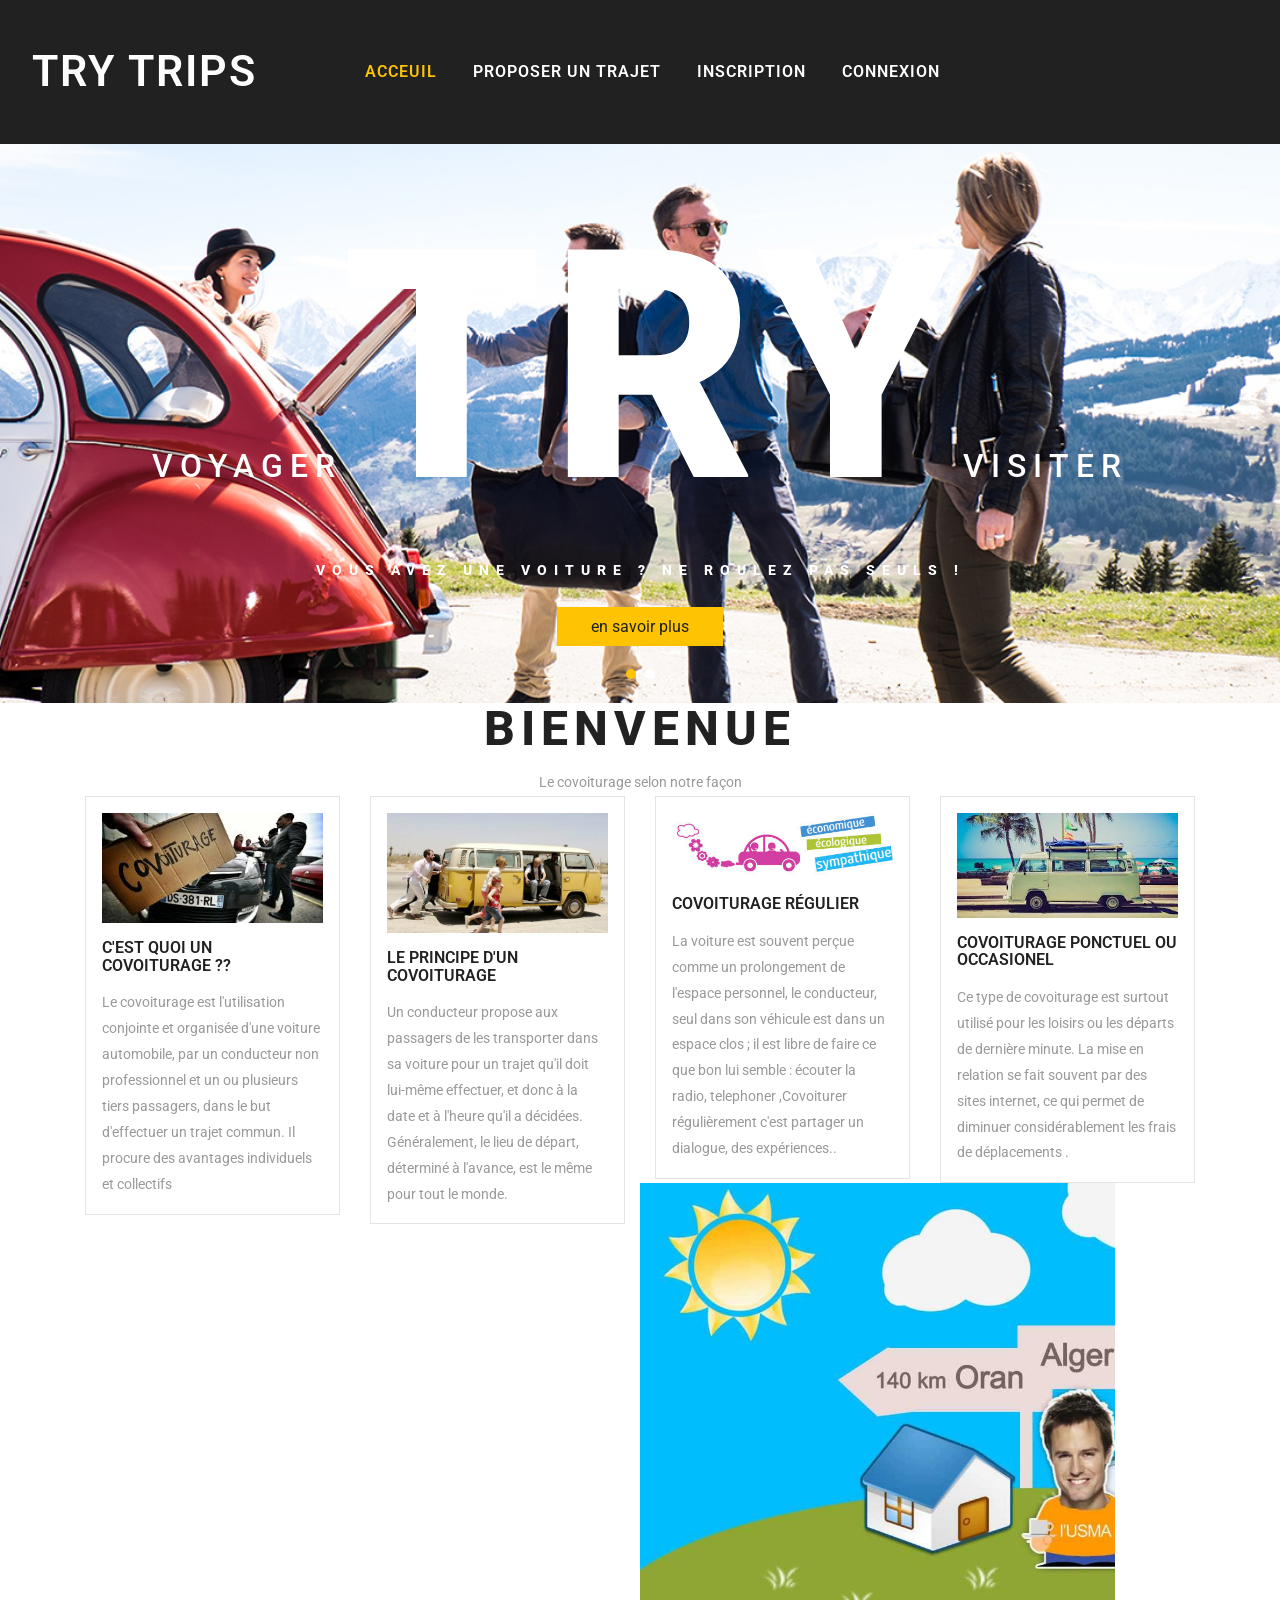
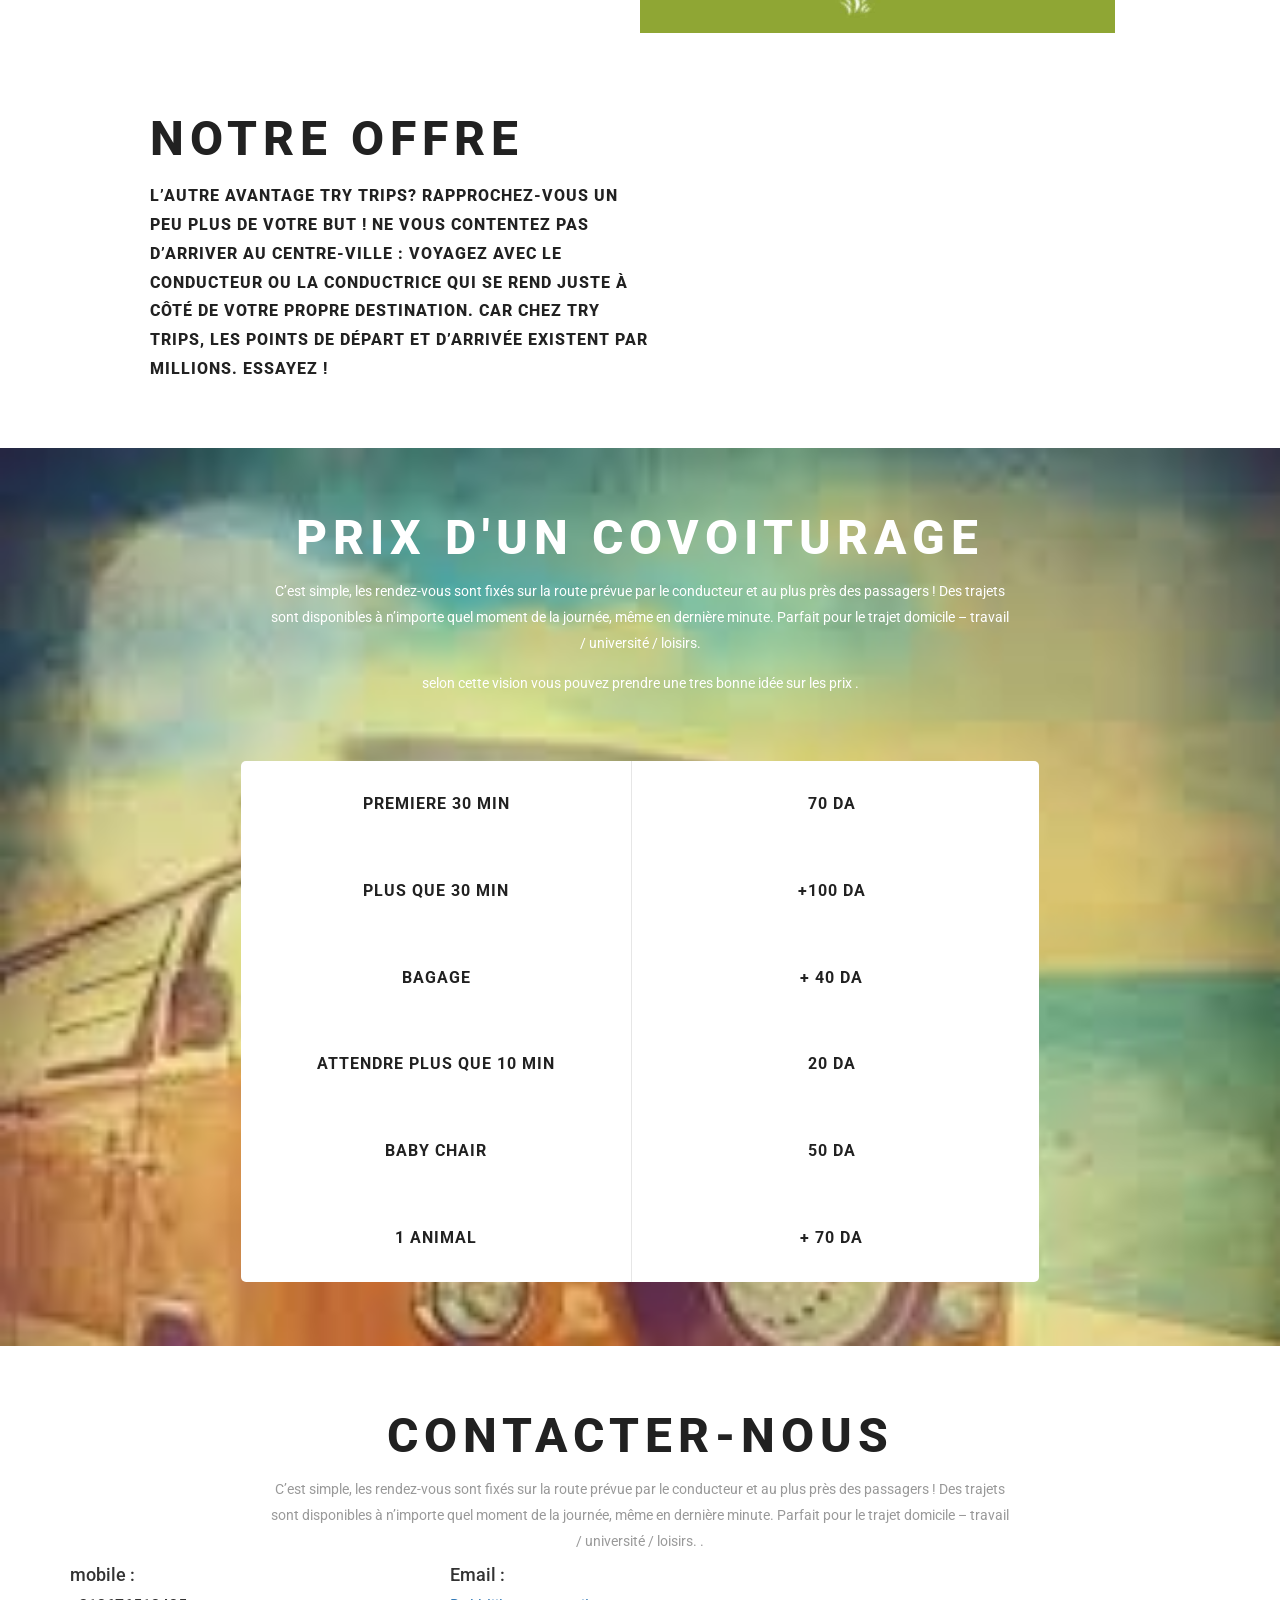
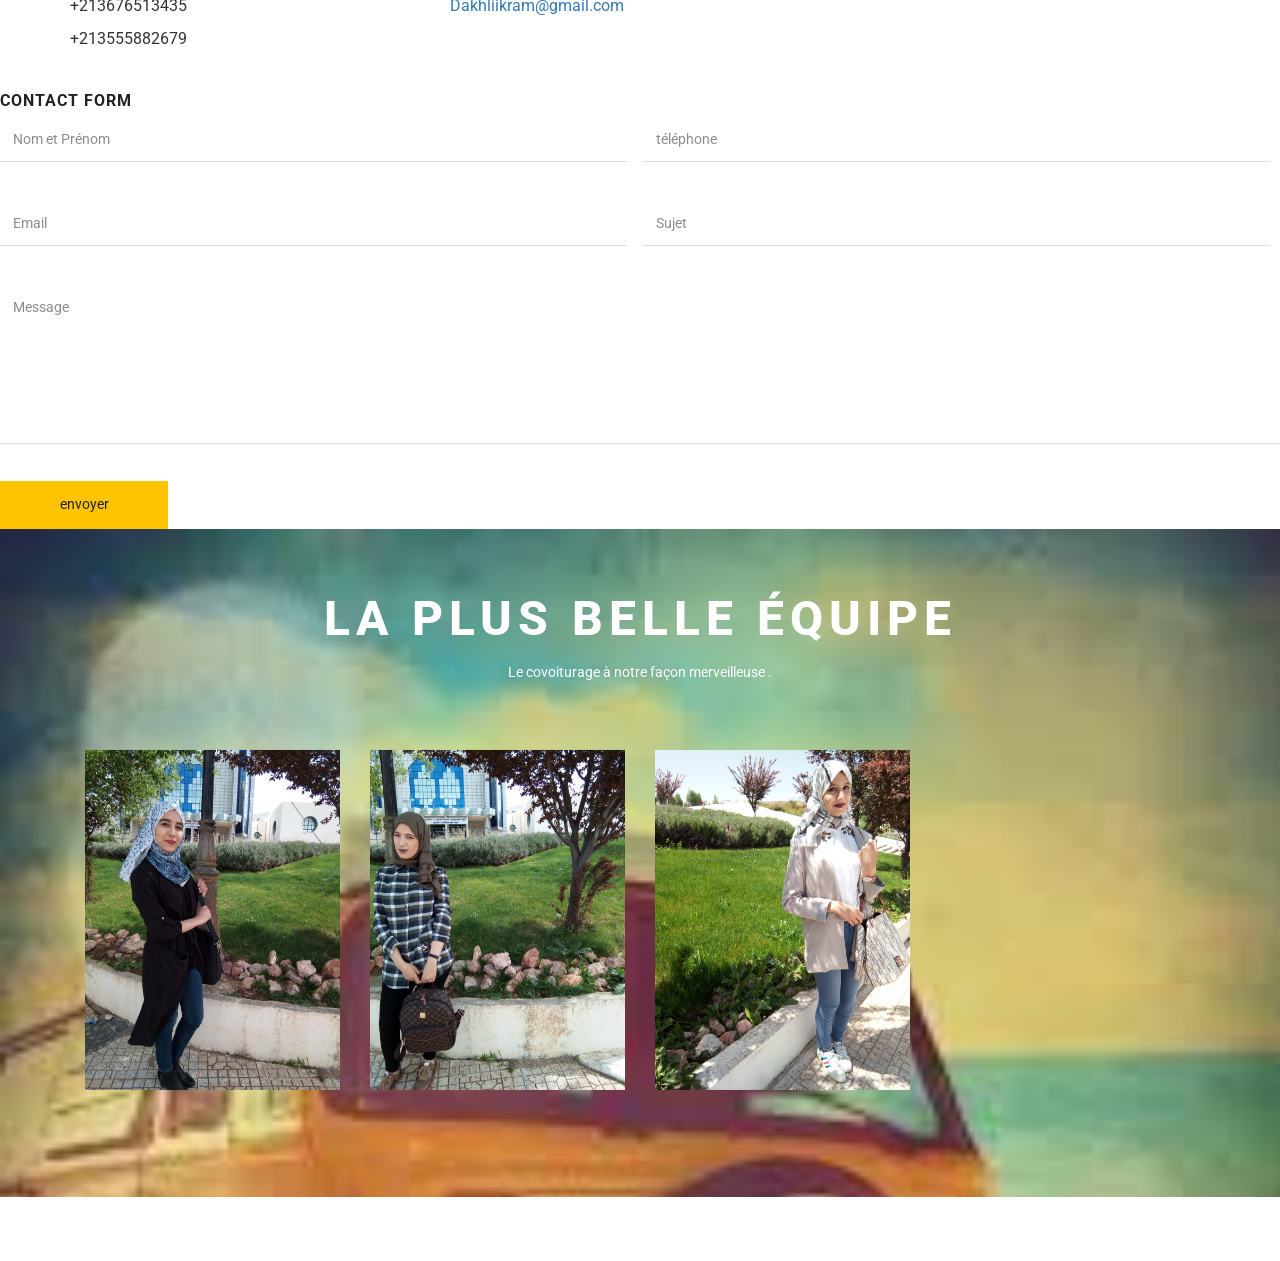
==== WebContent/accueil/index.html @ 5fa3fd1a "3delt hwayj bzf" ====
<!DOCTYPE html>
<html lang="en">
<head>
    <title> try trips </title>
    <meta name="viewport" content="width=device-width, initial-scale=1">
    <meta charset="utf-8">
    <meta name="keywords" content="Go Taxi Responsive web template, Bootstrap Web Templates, Flat Web Templates, Android Compatible web template,
Smartphone Compatible web template, free webdesigns for Nokia, Samsung, LG, SonyEricsson, Motorola web design"/>
    <script type="application/x-javascript"> addEventListener("load", function () {
        setTimeout(hideURLbar, 0);
    }, false);

    function hideURLbar() {
        window.scrollTo(0, 1);
    } </script>
    <!-- bootstrap-css -->
    <link href="css/bootstrap.css" rel="stylesheet" type="text/css" media="all"/>
    <!--// bootstrap-css -->
    <!-- css -->
    <link rel="stylesheet" href="css/style.css" type="text/css" media="all"/>
    <!--// css -->
    <!-- font-awesome icons -->
    <link href="css/font-awesome.css" rel="stylesheet">
    <!-- //font-awesome icons -->
    <!-- gallery -->
    <link href='css/simplelightbox.min.css' rel='stylesheet' type='text/css'>
    <!-- //gallery -->
    <!-- font -->
    <link href="//fonts.googleapis.com/css?family=Arvo:400,400i,700,700i" rel="stylesheet">
    <link href="//fonts.googleapis.com/css?family=Roboto:100,100i,300,300i,400,400i,500,500i,700,700i,900,900i"
          rel="stylesheet">
    <!-- //font -->
    <script src="js/jquery-1.11.1.min.js"></script>
    <script src="js/bootstrap.js"></script>
    <script type="text/javascript">
        jQuery(document).ready(function ($) {
            $(".scroll").click(function (event) {
                event.preventDefault();
                $('html,body').animate({scrollTop: $(this.hash).offset().top}, 1000);
            });
        });
    </script>
    <!--[if lt IE 9]>
    <script src="https://oss.maxcdn.com/libs/html5shiv/3.7.0/html5shiv.js"></script>
    <![endif]-->
</head>
<body>
<!-- banner -->
<div class="banner jarallax">
    <div class="w3-header-bottom">
        <div class="w3layouts-logo">
            <h1>
                <a href="index.html">Try trips </a>
            </h1>
        </div>
        <div class="top-nav">
            <nav class="navbar navbar-default">
                <div class="navbar-header">
                    <button type="button" class="navbar-toggle collapsed" data-toggle="collapse"
                            data-target="#bs-example-navbar-collapse-1">
                        <span class="sr-only">Toggle navigation</span>
                        <span class="icon-bar"></span>
                        <span class="icon-bar"></span>
                        <span class="icon-bar"></span>
                    </button>
                </div>
                <!-- Collect the nav links, forms, and other content for toggling -->
                <div class="collapse navbar-collapse" id="bs-example-navbar-collapse-1">
                    <ul class="nav navbar-nav">
                        <li class="first-list"><a class="active" href="index.html">acceuil</a>
                        </li>

                        <li><a href="#proposer" class="scroll">Proposer un trajet</a></li>
                        <li><a href="/connexion/connexion.html" class="scroll">Inscription </a></li>
                        <li><a href="/connexion/connexion.html" class="scroll">Connexion </a></li>

                    </ul>
                    <div class="clearfix"></div>
                </div>
            </nav>
        </div>

        <div class="clearfix"></div>
    </div>
    <div class="banner-info">
        <div class="container">
            <div class="w3-banner-info">
                <div class="slider">
                    <div class="callbacks_container">
                        <ul class="rslides callbacks callbacks1" id="slider4">
                            <li>
                                <div class="w3layouts-banner-info">
                                    <h3>voyager<span>Try</span>visiter</h3>
                                    <p>Vous avez une voiture ? Ne roulez pas seuls !</p>
                                    <div class="w3ls-button">
                                        <a href="#" data-toggle="modal" data-target="#myModal">en savoir plus

                                        </a>
                                    </div>
                                </div>
                            </li>
                            <li>
                                <div class="w3layouts-banner-info">
                                    <h3><span>Trips</span></h3>
                                    <p>Ensemble, permettons à des millions de personnes de se déplacer.</p>
                                    <div class="w3ls-button">
                                        <a href="#" data-toggle="modal" data-target="#myModal">en savoir plus</a>
                                    </div>
                                </div>
                            </li>
                        </ul>
                    </div>
                    <div class="clearfix"></div>
                    <script>
                        // You can also use "$(window).load(function() {"
                        $(function () {
                            // Slideshow 4
                            $("#slider4").responsiveSlides({
                                auto: true,
                                pager: true,
                                nav: false,
                                speed: 400,
                                namespace: "callbacks",
                                before: function () {
                                    $('.events').append("<li>before event fired.</li>");
                                },
                                after: function () {
                                    $('.events').append("<li>after event fired.</li>");
                                }
                            });

                        });
                    </script>
                    <!--banner Slider starts Here-->
                </div>
            </div>
        </div>
    </div>
</div>
<!-- //banner -->
<!-- modal -->
<div class="modal about-modal fade" id="myModal" tabindex="-1" role="dialog">
    <div class="modal-dialog" role="document">
        <div class="modal-content">
            <div class="modal-header">
                <button type="button" class="close" data-dismiss="modal" aria-label="Close"><span aria-hidden="true">&times;</span>
                </button>
                <h4 class="modal-title">Try Trips</h4>
            </div>
            <div class="modal-body">
                <div class="agileits-w3layouts-info">
                    <img src="images/c2.jpg" alt=""/>
                    <p> L'augmentation du nombre de passagers par véhicule peut assurer le transport de milliers de
                        personnes supplémentaires tout en décongestionnant le réseau routier. La plupart des véhicules
                        circulent avec trois ou quatre places libres. Une des solutions possibles est d'encourager les
                        migrants journaliers à pratiquer le covoiturage .</p>
                </div>
            </div>
        </div>
    </div>
</div>


<script src="js/responsiveslides.min.js"></script>
<script src="js/jarallax.js"></script>
<script src="js/SmoothScroll.min.js"></script>
<script type="text/javascript">
    /* init Jarallax */
    $('.jarallax').jarallax({
        speed: 0.5,
        imgWidth: 1366,
        imgHeight: 768
    })
</script>

<script type="text/javascript" src="js/move-top.js"></script>
<script type="text/javascript" src="js/easing.js"></script>
<!-- here stars scrolling icon -->
<script type="text/javascript">
    $(document).ready(function () {
        /*
            var defaults = {
            containerID: 'toTop', // fading element id
            containerHoverID: 'toTopHover', // fading element hover id
            scrollSpeed: 1200,
            easingType: 'linear'
            };
        */

        $().UItoTop({easingType: 'easeOutQuart'});

    });
</script>
<!-- //here ends scrolling icon -->
<div class="bienvenue">
    <div class="container">
        <div class="wthree-heading">
            <h2>bienvenue</h2>
            <p> Le covoiturage selon notre façon </p>
        </div>
        <div class="col-md-3 w3-welcome-grid">
            <div class="w3-welcome-grid-info">
                <img src="images/c5.jpg" alt=""/>
                <h4>c'est quoi un covoiturage ??</h4>
                <p>Le covoiturage est l'utilisation conjointe et organisée d'une voiture automobile, par un conducteur
                    non professionnel et un ou plusieurs tiers passagers, dans le but d'effectuer un trajet commun. Il
                    procure des avantages individuels et collectifs</p>
            </div>
        </div>
        <div class="col-md-3 w3-welcome-grid">
            <div class="w3-welcome-grid-info">
                <img src="images/c4.jpg" alt=""/>
                <h4>le principe d'un covoiturage </h4>
                <p> Un conducteur propose aux passagers de les transporter dans sa voiture pour un trajet qu'il doit
                    lui-même effectuer, et donc à la date et à l'heure qu'il a décidées. Généralement, le lieu de
                    départ, déterminé à l'avance, est le même pour tout le monde. </p>
            </div>
        </div>
        <div>
            <div class="col-md-3 w3-welcome-grid">
                <div class="w3-welcome-grid-info">
                    <img src="images/c2.jpg" alt=""/>
                    <h4>covoiturage régulier </h4>
                    <p> La voiture est souvent perçue comme un prolongement de l'espace personnel, le conducteur, seul
                        dans son véhicule est dans un espace clos ; il est libre de faire ce que bon lui semble :
                        écouter la radio, telephoner ,Covoiturer régulièrement c'est partager un dialogue, des
                        expériences..</p>
                </div>
            </div>
            <div class="col-md-3 w3-welcome-grid">
                <div class="w3-welcome-grid-info">
                    <img src="images/c6.jpg" alt=""/>
                    <h4>covoiturage ponctuel ou occasionel</h4>
                    <p>Ce type de covoiturage est surtout utilisé pour les loisirs ou les départs de dernière minute. La
                        mise en relation se fait souvent par des sites internet, ce qui permet de diminuer
                        considérablement les frais de déplacements . </p>

                </div>
            </div>


        </div>


        <!-- offer -->
        <div class="offer">
            <div class="col-md-5 offer-left">

            </div>
            <div class="col-md-7 offer-right">
                <div class="wthree-heading offer-heading">
                    <h3>notre offre</h3>
                </div>
                <p> <h4> l’autre avantage TRY TRIPS? Rapprochez-vous un peu plus de votre but ! Ne vous contentez pas
                d’arriver au centre-ville : voyagez avec le conducteur ou la conductrice qui se rend juste à côté de
                votre propre destination. Car chez TRY TRIPS, les points de départ et d’arrivée existent par millions.
                Essayez !</h4></p>
                <div class="clearfix"></div>
            </div>
            <!-- //offer -->


        </div>
    </div>
</div>
<!-- les prix  -->

<div class="rate jarallax" id="rate">
    <div class="container">
        <div class="wthree-heading about-heading">
            <h3>Prix d'un covoiturage </h3>
            <p>C’est simple, les rendez-vous sont fixés sur la route prévue par le conducteur et au plus près des
                passagers ! Des trajets sont disponibles à n’importe quel moment de la journée, même en dernière minute.
                Parfait pour le trajet domicile – travail / université / loisirs.</p>
            <p> selon cette vision vous pouvez prendre une tres bonne idée sur les prix . </p>
        </div>
        <div class="agileinfo-rate-grids">
            <div class="agileinfo-rate-grid-nfo">
                <div class="agileinfo-rate-grid">
                    <ul>
                        <li>Premiere 30 min</li>
                        <li> 70 DA</li>
                    </ul>
                </div>
                <div class="agileinfo-rate-grid">
                    <ul>
                        <li>Plus que 30 min</li>
                        <li>+100 DA</li>
                    </ul>
                </div>
                <div class="agileinfo-rate-grid">
                    <ul>
                        <li> Bagage</li>
                        <li>+ 40 DA</li>
                    </ul>
                </div>
                <div class="agileinfo-rate-grid">
                    <ul>
                        <li> Attendre plus que 10 min</li>
                        <li>20 DA</li>
                    </ul>
                </div>
                <div class="agileinfo-rate-grid">
                    <ul>
                        <li>Baby chair</li>
                        <li>50 DA</li>
                    </ul>
                </div>
                <div class="agileinfo-rate-grid">
                    <ul>
                        <li>1 animal</li>
                        <li> + 70 DA</li>
                    </ul>
                </div>

            </div>
        </div>
    </div>
</div>
<!-- //Les prix  -->


<!-- contact -->
<div class="contact" id="contact">
    <div class="container">
        <div class="wthree-heading">
            <h3>Contacter-nous</h3>
            <p>C’est simple, les rendez-vous sont fixés sur la route prévue par le conducteur et au plus près des
                passagers ! Des trajets sont disponibles à n’importe quel moment de la journée, même en dernière minute.
                Parfait pour le trajet domicile – travail / université / loisirs. .</p>
        </div>


        <div class="col-sm-4 address-grids">
            <h4> mobile :</h4>
            <p>+213676513435</p>
            <p>+213555882679</p>
        </div>
        <div class="col-sm-4 address-grids">
            <h4>Email :</h4>
            <p><a href="mailto:example@email.com"> Dakhliikram@gmail.com</a></p>
        </div>
        <div class="clearfix"></div>
    </div>
    <div class="contact-form">
        <h4>Contact Form</h4>
        <form action="#" method="post">
            <div class="fields-grid">
                <div class="styled-input agile-styled-input-top">
                    <input type="text" name="Full Name" required="">
                    <label>Nom et Prénom </label>
                    <span></span>
                </div>
                <div class="styled-input agile-styled-input-top">
                    <input type="text" name="Phone" required="">
                    <label>téléphone </label>
                    <span></span>
                </div>
                <div class="styled-input">
                    <input type="email" name="Email" required="">
                    <label>Email</label>
                    <span></span>
                </div>
                <div class="styled-input">
                    <input type="text" name="Subject" required="">
                    <label>Sujet</label>
                    <span></span>
                </div>
                <div class="clearfix"></div>
            </div>
            <div class="styled-input textarea-grid">
                <textarea name="Message" required=""></textarea>
                <label>Message</label>
                <span></span>
            </div>
            <input type="submit" value="envoyer">
        </form>
    </div>

    <!-- team -->
    <div class="team jarallax" id="team">
        <div class="team-dot">
            <div class="container">
                <div class="wthree-heading about-heading">
                    <h3>la plus belle équipe </h3>
                    <p>Le covoiturage à notre façon merveilleuse .</p>
                </div>
                <div class="agile-team-grids">
                    <div class="col-sm-3 team-grid">
                        <div class="flip-container">
                            <div class="flipper">
                                <div class="front">
                                    <img src="images/k02.jpg" alt=""/>
                                </div>
                                <div class="back">
                                    <h4>Dakhli Ikram</h4>
                                    <p> L3 SI</p>
                                    <div class="w3l-social">
                                        <ul>
                                            <li><a href="#"><i class="fa fa-facebook"></i></a></li>
                                            <li><a href="#"><i class="fa fa-instagram"></i></a></li>

                                        </ul>
                                    </div>
                                </div>
                            </div>
                        </div>
                    </div>
                    <div class="col-sm-3 team-grid">
                        <div class="flip-container">
                            <div class="flipper">
                                <div class="front">
                                    <img src="images/n03.jpg" alt=""/>
                                </div>
                                <div class="back">
                                    <h4>Bouhlala Nessrine </h4>
                                    <p>L3 SI </p>
                                    <div class="w3l-social">
                                        <ul>
                                            <li><a href="#"><i class="fa fa-facebook"></i></a></li>
                                            <li><a href="#"><i class="fa fa-instagram"></i></a></li>

                                        </ul>
                                    </div>
                                </div>
                            </div>
                        </div>
                    </div>
                    <div class="col-sm-3 team-grid">
                        <div class="flip-container">
                            <div class="flipper">
                                <div class="front">
                                    <img src="images/d04.jpg" alt=""/>
                                </div>
                                <div class="back">
                                    <h4>Abidi Nihad</h4>
                                    <p>L3 SI</p>
                                    <div class="w3l-social">
                                        <ul>
                                            <li><a href="#"><i class="fa fa-facebook"></i></a></li>
                                            <li><a href="#"><i class="fa fa-instagram"></i></a></li>

                                        </ul>
                                    </div>
                                </div>
                            </div>
                        </div>
                    </div>

                </div>
            </div>
        </div>
    </div>
</div>
</div>
</div>
</div>
<!-- //team -->

</body>
</html>
---- WebContent/accueil/css/style.css ----
/*--A Design by W3layouts 
Author: W3layout
Author URL: http://w3layouts.com
License: Creative Commons Attribution 3.0 Unported
License URL: http://creativecommons.org/licenses/by/3.0/
--*/
body a {
    transition: 0.5s all;
    -webkit-transition: 0.5s all;
    -o-transition: 0.5s all;
    -moz-transition: 0.5s all;
    -ms-transition: 0.5s all;
}

html, body {
    font-size: 100%;
    font-family: 'Roboto', sans-serif;
}

body {
    background: #FFFFFF;
}

/*-- banner --*/
.banner {
    background: url(../images/c1.jpg) no-repeat 0px 0px;
    background-size: cover;
}

.jarallax {
    position: relative;
    background-size: cover;
    background-repeat: no-repeat;
    background-position: 50% 50%;
}

/*-- header-left --*/
.header {
    padding: 1em;
}

/*-- //header-left --*/
/*-- w3-header-bottom --*/
.w3-header-bottom {
    background: #212121;
    padding: 3em 2em;
}

.agileinfo-phone {
    float: left;
    margin: .5em 2em 0 0;
}

.agileinfo-phone p {
    color: #FFFFFF;
    font-size: .9em;
    margin: 0;
    font-weight: 600;
}

.agileinfo-map {
    margin-right: 0;
}

.search-grid {
    float: right;
    width: 14%;
}

.search-grid input[type="text"] {
    display: inline-block;
    background: none;
    border: none;
    border-bottom: solid 1px #ffffff;
    width: 80%;
    padding: .5em;
    outline: none;
    font-size: .9em;
    color: #FFFFFF;
}

.big-dog::-webkit-input-placeholder {
    color: #FFFFFF !important;
}

.search-grid i.fa.fa-paper-plane-o {
    color: #FFFFFF !important;
    font-size: 1.2em !important;
}

.search-grid button.btn1 {
    color: #ffffff;
    font-size: .9em;
    border: none;
    text-align: center;
    text-decoration: none;
    background: none;
    transition: 0.5s all;
    -webkit-transition: 0.5s all;
    -moz-transition: 0.5s all;
    -o-transition: 0.5s all;
    -ms-transition: 0.5s all;
}

.search button:hover {
    border: solid 1px #212121;
    background: #212121;
}

.search button:hover i.fa.fa-paper-plane-o {
    color: #FFFFFF !important;
}

.w3layouts-logo {
    text-align: center;
    float: left;
}

.w3layouts-logo h1 {
    margin: 0;
}

.w3layouts-logo h1 a {
    color: #fff;
    font-size: 1.2em;
    text-decoration: none;
    font-weight: 600;
    text-transform: uppercase;
    letter-spacing: 2px;
}

/*-- top-nav --*/
.top-nav {
    float: left;
    text-align: center;
    width: 70%;
    margin: .8em 0 0 0;
}

.navbar-default {
    border: none !important;
    background: none !important;
    margin: 0 !important;
    min-height: 0 !important;
    padding: 0 !important;
}

.navbar-default .navbar-nav > .active > a, .navbar-default .navbar-nav > .active > a:hover, .navbar-default .navbar-nav > .active > a:focus {
    background: none !important;
}

.top-nav ul {
    padding: 0;
    margin: 0;
    float: none;
}

.top-nav ul li {
    display: inline-block;
    float: none;
}

.navbar-default .navbar-nav > .open > a, .navbar-default .navbar-nav > .open > a:hover, .navbar-default .navbar-nav > .open > a:focus {
    background: none;
    box-shadow: 1px 0px 0px 0px rgba(72, 72, 72, 0);
    outline: none;
    border-right: none;
}

.top-nav ul li a {
    color: #ffffff !important;
    font-size: 1em;
    margin: 0 2em;
    padding: 0;
    text-decoration: none;
    font-weight: 600;
    letter-spacing: 1px;
    border-right: none;
    text-transform: uppercase;
}

.top-nav ul li a.list-border {
    border-left: none;
}

.top-nav ul li a:hover {
    color: #fec303 !important;
}

.top-nav ul li a.active {
    color: #fec303 !important;
    background: none;
}

ul.dropdown-menu {
    background: #fec303;
    box-shadow: 0 0 0;
    border: none;
    margin: 0;
    top: 2.8em;
    left: 0px;
    min-width: 106px;
}

ul.dropdown-menu li {
    width: 100% !important;
    margin: 0 !important;
}

ul.dropdown-menu li:after {
    background: none !important;
}

.dropdown-menu > li > a {
    display: block;
    padding: .5em 1em !important;
    text-align: center;
    clear: both;
    margin: .2em 0 !important;
    font-weight: normal;
    line-height: 1.42857143;
    color: #FFF !important;
    border: none !important;
}

.dropdown-menu > li > a:hover, .dropdown-menu > li > a:focus {
    background: #FFFFFF;
}

.dropdown-submenu {
    position: relative;
}

.dropdown-submenu > .dropdown-menu {
    top: 0;
    left: 103%;
    margin-top: -6px;
    margin-left: -1px;
    -webkit-border-radius: 0 6px 6px 6px;
    -moz-border-radius: 0 6px 6px;
    border-radius: 0 6px 6px 6px;
}

.dropdown-submenu:hover > .dropdown-menu {
    display: block;
}

.dropdown-submenu > a:after {
    display: block;
    content: " ";
    float: right;
    width: 0;
    height: 0;
    border-color: transparent;
    border-width: 5px 0 5px 5px;
    margin-top: 5px;
    margin-right: -10px;
}

.dropdown-submenu:hover > a:after {
    border-left-color: #fff;
}

.dropdown-submenu.pull-left {
    float: none;
}

.dropdown-submenu.pull-left > .dropdown-menu {
    left: -100%;
    margin-left: 10px;
    -webkit-border-radius: 6px 0 6px 6px;
    -moz-border-radius: 6px 0 6px 6px;
    border-radius: 6px 0 6px 6px;
}

/*-- //top-nav --*/
/*-- social-icons --*/
.agileinfo-social-grids {
    float: right;
}

.agileinfo-social-grids ul {
    padding: 0;
    margin: 0;
}

.agileinfo-social-grids ul li {
    display: inline-block;
}

.agileinfo-social-grids ul li a {
    color: #FFFFFF;
    text-align: center;
}

.agileinfo-social-grids ul li a i.fa {
    transition: 0.5s all;
    -webkit-transition: 0.5s all;
    -moz-transition: 0.5s all;
    -o-transition: 0.5s all;
    -ms-transition: 0.5s all;
    background: #363636;
    width: 40px;
    height: 40px;
    line-height: 2.5em;
    border-radius: 50%;
}

.agileinfo-social-grids ul li a i.fa.fa-facebook:hover {
    background: #3b5998;
}

.agileinfo-social-grids ul li a i.fa.fa-twitter {
    margin: 0 1em;
}

.agileinfo-social-grids ul li a i.fa.fa-twitter:hover {
    background: #55acee;
}

.agileinfo-social-grids ul li a i.fa.fa-rss {
    margin: 0 1em 0 0;
}

.agileinfo-social-grids ul li a i.fa.fa-rss:hover {
    background: #f26522;
}

.agileinfo-social-grids ul li a i.fa.fa-vk:hover {
    background: #45668e;
}

/*-- w3-header-bottom --*/
/*-- banner-info --*/
.banner-info {
    padding: 3em 0;
}

.w3layouts-banner-info {
    text-align: center;
}

.w3layouts-banner-info h3 {
    color: #FFFFFF;
    font-size: 2em;
    margin: 0;
    text-transform: uppercase;
    position: relative;
    letter-spacing: 7px;
}

.w3layouts-banner-info h3 span {
    font-size: 10em;
    font-weight: 800;
}

.w3layouts-banner-info p {
    color: #FFFFFF;
    font-size: .9em;
    margin: 1em 0 0 0;
    line-height: 1.8em;
    letter-spacing: 7px;
    text-transform: uppercase;
    font-weight: 800;
}

.w3ls-button {
    margin: 2em auto 1em;
}

.w3ls-button a {
    color: #212121;
    font-size: 1em;
    padding: .5em 2em;
    border: solid 2px #fec303;
    text-decoration: none;
    margin: 0;
    background: #fec303;
}

.w3ls-button a:hover {
    color: #FFFFFF;
    background: none;
    border: solid 2px #FFFFFF;
}

/*--slider--*/
#slider2,
#slider3 {
    box-shadow: none;
    -moz-box-shadow: none;
    -webkit-box-shadow: none;
    margin: 0 auto;
}

.rslides_tabs li:first-child {
    margin-left: 0;
}

.rslides_tabs .rslides_here a {
    background: rgba(255, 255, 255, .1);
    color: #fff;
    font-weight: bold;
}

.events {
    list-style: none;
}

.callbacks_container {
    position: relative;
    float: left;
    width: 100%;
}

.callbacks {
    position: relative;
    list-style: none;
    overflow: hidden;
    width: 100%;
    padding: 0;
    margin: 0;
}

.callbacks li {
    position: absolute;
    width: 100%;
}

.callbacks img {
    position: relative;
    z-index: 1;
    height: auto;
    border: 0;
}

.callbacks .caption {
    display: block;
    position: absolute;
    z-index: 2;
    font-size: 20px;
    text-shadow: none;
    color: #fff;
    left: 0;
    right: 0;
    padding: 10px 20px;
    margin: 0;
    max-width: none;
    top: 10%;
    text-align: center;
}

.callbacks_nav {
    position: absolute;
    -webkit-tap-highlight-color: rgba(0, 0, 0, 0);
    bottom: 109px;
    left: 0;
    z-index: 3;
    text-indent: -9999px;
    overflow: hidden;
    text-decoration: none;
    width: 50px;
    height: 50px;
    background: transparent url(../images/arrows.png) no-repeat left top;
}

.callbacks_nav.next {
    left: auto;
    background-position: right top;
    right: 0;
}

.callbacks_nav.prev {
    right: auto;
    background-position: left top;
    left: 0;
}

#slider3-pager a {
    display: inline-block;
}

#slider3-pager span {
    float: left;
}

#slider3-pager span {
    width: 100px;
    height: 15px;
    background: #fff;
    display: inline-block;
    border-radius: 30em;
    opacity: 0.6;
}

#slider3-pager .rslides_here a {
    background: #FFF;
    border-radius: 30em;
    opacity: 1;
}

#slider3-pager a {
    padding: 0;
}

#slider3-pager li {
    display: inline-block;
}

.rslides {
    position: relative;
    list-style: none;
    overflow: hidden;
    width: 100%;
    padding: 0;
}

.rslides li {
    -webkit-backface-visibility: hidden;
    position: absolute;
    display: none;
    width: 100%;
    left: 0;
    top: 0;
}

.rslides li {
    position: relative;
    display: block;
    float: left;
}

.rslides img {
    height: auto;
    border: 0;
}

.callbacks_tabs {
    list-style: none;
    position: absolute;
    top: 100%;
    left: 48%;
    padding: 0;
    margin: 0;
    display: block;
    z-index: 999;
}

.slider-top span {
    font-weight: 600;
}

.callbacks_tabs li {
    display: inline-block;
    margin: 0;
}

/*----*/
.callbacks_tabs a {
    visibility: hidden;
}

.callbacks_tabs a:after {
    content: "\f111";
    font-size: 0;
    font-family: FontAwesome;
    visibility: visible;
    display: block;
    height: 10px;
    width: 10px;
    display: inline-block;
    background: #ffffff;
    border: 2px solid #ffffff;
    border-radius: 50%;
    -webkit-border-radius: 50%;
    -o-border-radius: 50%;
    -moz-border-radius: 50%;
    -ms-border-radius: 50%;
}

.callbacks_here a:after {
    background: #fec303;
    border: 2px solid #fec303;
}

/*-- //slider --*/
/*-- //banner-info --*/
/*-- model --*/
.agileits-w3layouts-info img {
    width: 100%;
}

.modal-header h4 {
    font-size: 2em;
    text-decoration: none;
    font-weight: 600;
    text-transform: uppercase;
    letter-spacing: 2px;
    color: #212121;
}

.modal-body p {
    margin: 1em 0 0 0;
    font-size: .875em;
    color: #999999;
    line-height: 1.8em;
}

/*-- //model --*/
/*-- welcome --*/
.welcome, .about-bottom, .features, .gallery, .testimonial, .team, .blog, .contact, .rate {
    padding: 4em 0;
}

.wthree-heading h2, .wthree-heading h3 {
    text-align: center;
    color: #212121;
    font-size: 3em;
    margin: 0;
    text-transform: uppercase;
    font-weight: 800;
    letter-spacing: 6px;
}

.wthree-heading p {
    color: #999999;
    font-size: .9em;
    margin: 1em auto 0;
    line-height: 1.8em;
    width: 65%;
    text-align: center;
}

.w3-welcome-grids, .about-bottom-grids, .w3-agileits-gallery, .testimonial-grids, .agile-team-grids, .blog-agileinfo, .address, .agileinfo-rate-grids {
    margin: 4em 0 0 0;
}

.w3-welcome-grid-info {
    padding: 1em;
    border: solid 1px #e4e4e4;
    transition: 0.5s all;
    -webkit-transition: 0.5s all;
    -o-transition: 0.5s all;
    -moz-transition: 0.5s all;
    -ms-transition: 0.5s all;
}

.w3-welcome-grid-info img {
    width: 100%;
}

.w3-welcome-grid-info h4 {
    color: #212121;
    font-size: 1em;
    font-weight: 600;
    text-transform: uppercase;
    margin: 1em 0;
}

.w3-welcome-grid-info p {
    color: #999999;
    font-size: .9em;
    margin: 0;
    line-height: 1.8em;
}

.w3-welcome-grid-info:hover {
    background: #fec303;
    border: solid 1px #fec303;
}

.w3-welcome-grid-info:hover p {
    color: #FFFFFF;
}

/*-- //welcome --*/
/*-- about --*/
.about-bottom {
    background: url(../images/1.jpg) no-repeat 0px 0px;
    background-size: cover;
}

.about-heading h3 {
    color: #FFFFFF;
}

.about-heading p {
    color: #FFFFFF;
}

.w3ls-about-bottom-grids {
    margin: 4em 0 0 0;
}

.about-bottom-left h4 {
    color: #ffffff;
    margin: 0;
    font-size: 1em;
    text-transform: uppercase;
    font-weight: 700;
    letter-spacing: 1px;
}

.about-bottom-left p {
    color: #ffffff;
    font-size: .9em;
    margin: 2em 0 0 0;
    line-height: 1.8em;
}

.about-bottom-left p span {
    display: block;
    margin: 2em 0;
}

/*-- //about --*/
/*-- offer --*/
.offer-left {
    background: url(../images/6.jpg) no-repeat 0px 0px;
    background-size: cover;
    min-height: 450px;
}

.offer-right {
    text-align: left;
    padding: 5em 5em 3em 5em;
}

.offer-heading h3 {
    text-align: left;
}

.offer-right h4 {
    color: #212121;
    margin: 1em 0;
    font-size: 1em;
    text-transform: uppercase;
    font-weight: 800;
    line-height: 1.8em;
    letter-spacing: 1px;
}

.offer-right p {
    color: #999999;
    font-size: .9em;
    margin: 0;
    line-height: 1.8em;
}

/*-- //offer --*/
/*-- gallery --*/
.gallery {
    background: #e6e6e6;
}

.gallery-bg {
    float: left;
    width: 39.4%;
    height: auto;
    padding: .1em;
    -webkit-transition: -webkit-transform .15s ease;
    -moz-transition: -moz-transform .15s ease;
    -o-transition: -o-transform .15s ease;
    -ms-transition: -ms-transform .15s ease;
    transition: transform .15s ease;
    position: relative;
}

.gallery-bg a img {
    width: 100%;
    border: solid 2px #e6e6e6;
}

.gallery-small {
    float: left;
    width: 20%;
    height: auto;
    padding: .1em;
    -webkit-transition: -webkit-transform .15s ease;
    -moz-transition: -moz-transform .15s ease;
    -o-transition: -o-transform .15s ease;
    -ms-transition: -ms-transform .15s ease;
    transition: transform .15s ease;
    position: relative;
}

.gallery-small a img {
    width: 100%;
    border: solid 2px #e6e6e6;
}

.align-center {
    text-align: center;
}

/*-- Effect 2--*/
.gallery-bg-text:after {
    pointer-events: none;
    position: absolute;
    width: 400px;
    background: rgba(0, 0, 0, 0.36);
    height: 175px;
    content: '';
    -webkit-box-sizing: content-box;
    -moz-box-sizing: content-box;
    box-sizing: content-box;
}

.effect-2 {
    -webkit-transition: background 0.5s, color 0.2s;
    -moz-transition: background 0.5s, color 0.2s;
    transition: background 0.5s, color 0.2s;
}

.effect-2:after {
    top: 27px;
    left: 27px;
    box-shadow: 0 0 0 2px #FFFFFF;
    -webkit-transition: -webkit-transform 0.5s, opacity 0.2s;
    -webkit-transform: scale(0.8);
    -moz-transition: -moz-transform 0.5s, opacity 0.2s;
    -moz-transform: scale(0.8);
    -ms-transform: scale(0.8);
    transition: transform 0.5s, opacity 0.2s;
    transform: scale(0.8);
    background: url(../images/search1.png) no-repeat 50% 50% rgba(0, 0, 0, 0.36);
    opacity: 0;
}

.gallery-bg:hover.gallery-bg-text {
    background: #FF7200;
    color: #fff !important;
}

.gallery-bg:hover .gallery-bg-text:after {
    -webkit-transform: scale(1);
    -moz-transform: scale(1);
    -ms-transform: scale(1);
    transform: scale(1);
    opacity: 1;
}

/*--//Effect 2--*/
/*-- Effect 3--*/
.gallery-small-text:after {
    pointer-events: none;
    position: absolute;
    width: 175px;
    background: rgba(0, 0, 0, 0.36);
    height: 175px;
    content: '';
    -webkit-box-sizing: content-box;
    -moz-box-sizing: content-box;
    box-sizing: content-box;
}

.effect-3 {
    -webkit-transition: background 0.5s, color 0.2s;
    -moz-transition: background 0.5s, color 0.2s;
    transition: background 0.5s, color 0.2s;
}

.effect-3:after {
    top: 27px;
    left: 27px;
    box-shadow: 0 0 0 2px #FFFFFF;
    -webkit-transition: -webkit-transform 0.5s, opacity 0.2s;
    -webkit-transform: scale(0.8);
    -moz-transition: -moz-transform 0.5s, opacity 0.2s;
    -moz-transform: scale(0.8);
    -ms-transform: scale(0.8);
    transition: transform 0.5s, opacity 0.2s;
    transform: scale(0.8);
    background: url(../images/search1.png) no-repeat 50% 50% rgba(0, 0, 0, 0.36);
    opacity: 0;
}

.gallery-small:hover.gallery-small-text {
    background: #FF7200;
    color: #fff !important;
}

.gallery-small:hover .gallery-small-text:after {
    -webkit-transform: scale(1);
    -moz-transform: scale(1);
    -ms-transform: scale(1);
    transform: scale(1);
    opacity: 1;
}

/*--//Effect 2--*/
/*-- //gallery --*/
/*-- testimonial --*/
.testimonial-info p {
    color: #999999;
    font-size: .9em;
    line-height: 1.8em;
    margin: 0;
}

.testimonial-grid h4, .testimonial-grid-right h4 {
    color: #212121;
    margin: 0;
    font-size: 1em;
    text-transform: uppercase;
    font-weight: 700;
    letter-spacing: 1px;
}

.testimonial-info h5 {
    color: #fec303;
    font-size: 1em;
    margin: 0.5em 0 0;
}

.testimonial {
    padding: 4em 0;
}

.testimonial-info p span {
    font-size: 2em;
    color: #222;
}

.testimonial-info {
    margin-top: 2em;
}

.Works-grids {
    margin-top: 2em;
}

.Works-grid p {
    color: #999999;
    font-size: .9em;
    line-height: 1.8em;
    margin: 1em 0 0 0;
}

/*-- //testimonial --*/
/*-- team --*/
.team {
    background: url(../images/2.jpg) no-repeat 0px 0px;
    background-size: cover;
}

/* entire container, keeps perspective */
.flip-container {
    perspective: 1000px;
    transform-style: preserve-3d;
}

/*  UPDATED! flip the pane when hovered */
.flip-container:hover .back {
    transform: rotateY(0deg);
    -webkit-transform: rotateY(0deg);
    -ms-transform: rotateY(0deg);
    -o-transform: rotateY(0deg);
    -moz-transform: rotateY(0deg);
}

.flip-container:hover .front {
    transform: rotateY(180deg);
    -webkit-transform: rotateY(180deg);
    -ms-transform: rotateY(180deg);
    -o-transform: rotateY(180deg);
    -moz-transform: rotateY(180deg);
}

.flip-container, .back {
    width: 100%;
    height: 383px;
}

/* flip speed goes here */
.flipper {
    transition: 0.6s;
    transform-style: preserve-3d;

    position: relative;
}

/* hide back of pane during swap */
.front, .back {
    backface-visibility: hidden;
    transition: 0.6s;
    transform-style: preserve-3d;

    position: absolute;
    top: 0;
    left: 0;
}

/*  UPDATED! front pane, placed above back */
.front {
    z-index: 2;
    background: #000;
    transform: rotateY(0deg);
    -webkit-transform: rotateY(0deg);
    -ms-transform: rotateY(0deg);
    -o-transform: rotateY(0deg);
    -ms-transform: rotateY(0deg);
}

.front img {
    width: 100%;
}

/* back, initially hidden pane */
.back {
    transform: rotateY(-180deg);
    -webkit-transform: rotateY(-180deg);
    -ms-transform: rotateY(-180deg);
    -o-transform: rotateY(-180deg);
    -moz-transform: rotateY(-180deg);
    background: #fec303;
    padding: 8em 2em 0;
    text-align: center;
}

/* 
	Some vertical flip updates 
*/
.vertical.flip-container {
    position: relative;
}

.vertical .back {
    transform: rotateX(180deg);
    -webkit-transform: rotateX(180deg);
    -ms-transform: rotateX(180deg);
    -o-transform: rotateX(180deg);
    -moz-transform: rotateX(180deg);
}

.vertical.flip-container:hover .back {
    transform: rotateX(0deg);
    -webkit-transform: rotateX(0deg);
    -ms-transform: rotateX(0deg);
    -o-transform: rotateX(0deg);
    -moz-transform: rotateX(0deg);
}

.vertical.flip-container:hover .front {
    transform: rotateX(180deg);
    -webkit-transform: rotateX(180deg);
    -ms-transform: rotateX(180deg);
    -o-transform: rotateX(180deg);
    -moz-transform: rotateX(180deg);
}

.back h4 {
    color: #fff;
    font-size: 1em;
    text-transform: uppercase;
    font-weight: 600;
    letter-spacing: 4px;
    margin: 0;
}

.back p {
    font-size: .9em;
    margin-top: 1em;
    color: #fff;
}

.w3l-social {
    margin: 1em 0 0 0;
}

.w3l-social ul {
    padding: 0;
    margin: 0;
}

.w3l-social ul li {
    display: inline-block;
}

.w3l-social ul li a {
    color: #333;
    text-align: center;
}

.w3l-social ul li a i.fa.fa-facebook {
    height: 40px;
    width: 40px;
    background: #FFFFFF;
    line-height: 40px;
    color: #383838;
    border-radius: 50%;
    -webkit-border-radius: 50%;
    -moz-border-radius: 50%;
    -o-border-radius: 50%;
    -ms-border-radius: 50%;
    transition: 0.5s all;
    -webkit-transition: 0.5s all;
    -moz-transition: 0.5s all;
    -o-transition: 0.5s all;
    -ms-transition: 0.5s all;
}

.w3l-social ul li a i.fa.fa-facebook:hover {
    background: #3b5998;
    color: #FFFFFF;
}

.w3l-social ul li a i.fa.fa-twitter {
    height: 40px;
    width: 40px;
    background: #FFFFFF;
    line-height: 40px;
    color: #383838;
    border-radius: 50%;
    -webkit-border-radius: 50%;
    -moz-border-radius: 50%;
    -o-border-radius: 50%;
    -ms-border-radius: 50%;
    transition: 0.5s all;
    -webkit-transition: 0.5s all;
    -moz-transition: 0.5s all;
    -o-transition: 0.5s all;
    -ms-transition: 0.5s all;
}

.w3l-social ul li a i.fa.fa-twitter:hover {
    background: #1da1f2;
    color: #FFFFFF;
}

.w3l-social ul li a i.fa.fa-rss {
    height: 40px;
    width: 40px;
    background: #FFFFFF;
    line-height: 40px;
    color: #383838;
    border-radius: 50%;
    -webkit-border-radius: 50%;
    -moz-border-radius: 50%;
    -o-border-radius: 50%;
    -ms-border-radius: 50%;
    transition: 0.5s all;
    -webkit-transition: 0.5s all;
    -moz-transition: 0.5s all;
    -o-transition: 0.5s all;
    -ms-transition: 0.5s all;
}

.w3l-social ul li a i.fa.fa-rss:hover {
    background: #f26522;
    color: #FFFFFF;
}

/*-- //team --*/
/*-- blog --*/
.blog-agileinfo a.wthree-blogimg {
    display: block;
    border: 3px solid #fff;
    background-color: #000;
    -webkit-transition: .5s all;
    -moz-transition: .5s all;
    transition: .5s all;
    overflow: hidden;
}

.blog-agileinfo:hover a.wthree-blogimg {
    border-color: #fec303;
}

.blog-agileinfo a img.img-responsive {
    opacity: .5;
    -webkit-transition: .5s all;
    -moz-transition: .5s all;
    transition: .5s all;
    width: 100%;
    -webkit-transform: scale(1);
    -moz-transform: scale(1);
    -o-transform: scale(1);
    -ms-transform: scale(1);
    transform: scale(1);
}

.blog-agileinfo:hover a img.img-responsive {
    opacity: 1;
    -webkit-transform: scale(1.5);
    -moz-transform: scale(1.5);
    -o-transform: scale(1.5);
    -ms-transform: scale(1.5);
    transform: scale(1.5);
}

.blog-agileinfo a img:focus {
    outline: none;
}

.blog-w3grid-text {
    margin: 4em 0 0 0;
}

.blog-agileinfo h4 {
    margin: 0;
}

.blog-agileinfo h4 a {
    -webkit-transition: .5s all;
    -moz-transition: .5s all;
    transition: .5s all;
    color: #212121;
    margin: 0;
    font-size: 1em;
    text-transform: uppercase;
    font-weight: 700;
    letter-spacing: 1px;
}

.blog-agileinfo h4 a:hover {
    color: #fec303;
    text-decoration: none;
}

.blog-agileinfo h4 a:focus {
    outline: none;
}

.blog-agileinfo h6 {
    font-size: .9em;
    color: #888;
    margin: 1.8em 0;
}

.blog-agileinfo h6 a {
    display: inline-block;
    color: #212121;
    -webkit-transition: .5s all;
    -moz-transition: .5s all;
    transition: .5s all;
}

.blog-agileinfo h6 a:hover {
    color: #888;
}

.blog-agileinfo p {
    line-height: 1.8em;
    font-size: .9em;
    margin: 0;
    color: #999999;
}

.blog-w3grid-img.blog-img-rght {
    float: right;
}

/*-- //blog --*/
/*-- rate --*/
.rate {
    background: url(../images/2.jpg) no-repeat 0px 0px;
    background-size: cover;
}

.agileinfo-rate-grid-nfo {
    width: 70%;
    margin: 0 auto;
    background: #FFFFFF;
    border-radius: 5px;
    -webkit-border-radius: 5px;
    -ms-border-radius: 5px;
    -o-border-radius: 5px;
    -moz-border-radius: 5px;
}

.agileinfo-rate-grid ul {
    padding: 0;
    margin: 0;
}

.agileinfo-rate-grid ul li:nth-child(1) {
    border-right: solid 1px #e6e6e6;
}

.agileinfo-rate-grid ul li {
    color: #212121;
    font-size: 1em;
    text-transform: uppercase;
    font-weight: 700;
    letter-spacing: 1px;
    text-align: center;
    display: inline-block;
    padding: 2em 1em;
    width: 49%;
}

/*-- //rate --*/
/*-- contact --*/
.address-grids {
    padding: 0;
}

.address ul {
    padding: 0;
    margin: 0;
}

.address p {
    margin: 0 0 .3em 0;
    color: #999999;
    font-size: .9em;
    line-height: 1.8em;
}

.address p span {
    display: block;
}

.address a {
    color: #999999;
    font-size: .9em;
    letter-spacing: 1px;
    text-decoration: none;
}

.address a:hover {
    color: #fec303;
}

.contact-form {
    margin: 2em 0 0 0;
}

.contact-form h4, .address h4, .agileits-w3layouts-map h4 {
    margin: 0 0 1em 0;
    color: #212121;
    font-size: 1em;
    text-transform: uppercase;
    font-weight: 700;
    letter-spacing: 1px;
}

.styled-input.agile-styled-input-top {
    margin-top: 0;
}

.contact input[type="text"], .contact input[type="email"], .contact textarea {
    font-size: .9em;
    color: #999999;
    padding: 0.5em 1em;
    border: 0;
    width: 100%;
    border-bottom: 1px solid #dcdcdc;
    background: none;
    -webkit-appearance: none;
    outline: none;
}

.contact textarea {
    min-height: 150px;
    resize: none;
}

/*-- input-effect --*/
.styled-input input:focus ~ label, .styled-input input:valid ~ label, .styled-input textarea:focus ~ label, .styled-input textarea:valid ~ label {
    font-size: .9em;
    color: #fec303;
    top: -1.3em;
    -webkit-transition: all 0.125s;
    -moz-transition: all 0.125s;
    -o-transition: all 0.125s;
    -ms-transition: all 0.125s;
    transition: all 0.125s;
}

.styled-input {
    width: 49%;
    margin: 2em 0 1em 1em;
    position: relative;
    float: left;
}

.styled-input:nth-child(1), .styled-input:nth-child(3) {
    margin-left: 0;
}

.textarea-grid {
    float: none !important;
    width: 100% !important;
    margin-left: 0 !important;
}

.styled-input label {
    color: #8c8c8c;
    padding: 0.5em .9em;
    position: absolute;
    top: 0;
    left: 0;
    -webkit-transition: all 0.3s;
    -moz-transition: all 0.3s;
    transition: all 0.3s;
    pointer-events: none;
    font-weight: 400;
    font-size: .9em;
    display: block;
    line-height: 1em;
}

.styled-input input ~ span, .styled-input textarea ~ span {
    display: block;
    width: 0;
    height: 2px;
    background: #fec303;
    position: absolute;
    bottom: 0;
    left: 0;
    -webkit-transition: all 0.125s;
    -moz-transition: all 0.125s;
    transition: all 0.125s;
}

.styled-input textarea ~ span {
    bottom: 5px;
}

.styled-input input:focus.styled-input textarea:focus {
    outline: 0;
}

.styled-input input:focus ~ span, .styled-input textarea:focus ~ span {
    width: 100%;
    -webkit-transition: all 0.075s;
    -moz-transition: all 0.075s;
    transition: all 0.075s;
}

/*-- //input-effect --*/
.contact input[type="submit"] {
    outline: none;
    color: #212121;
    padding: .8em 4em;
    font-size: .9em;
    margin: 1em 0 0 0;
    -webkit-appearance: none;
    background: #fec303;
    border: 2px solid #fec303;
    -webkit-transition: 0.5s all;
    -moz-transition: 0.5s all;
    -o-transition: 0.5s all;
    -ms-transition: 0.5s all;
    transition: 0.5s all;
}

.contact input[type="submit"]:hover {
    background-color: transparent;
    background: none;
    border: 2px solid #212121;
}

.agileits-w3layouts-map {
    margin: 4em 0 0 0;
}

.agileits-w3layouts-map iframe {
    border: none;
    width: 100%;
    height: 400px;
}

/*-- //contact --*/
/* footer */
.w3ls-footer-grids {
    background: #282828;
    padding: 50px 0;
}

.copy-left p {
    color: #ffffff;
    font-size: .9em;
    margin: 0;
}

.copy-left p a {
    color: #fec303;
    text-decoration: none;
}

.copy-left p a:hover {
    color: #FFFFFF;
}

.w3l-footer {
    float: left;
}

.w3l-footer h3 {
    margin: 0 0 1em 0;
    color: #ffffff;
    font-size: 1em;
    text-transform: uppercase;
    font-weight: 700;
    letter-spacing: 1px;
}

p.adam {
    float: right;
    color: #6F6E6E !important;
    font-size: 13px !important;
    margin-top: 20px;
}

.w3l-footer.one p {
    color: #828282;
    line-height: 28px;
    font-size: 13px;
}

.w3l-footer.two ul {
    margin: 0;
    padding: 0;
}

.w3l-footer ul {
    padding: 0;
    margin: 0;
}

.w3l-footer.two ul li {
    list-style-type: none;
    display: block;
    line-height: 1.5em;
    font-size: 14px;
    margin: 18px 0;
}

.w3l-footer.three {
    list-style-type: none;
}

.w3l-footer.two ul li i {
    font-size: 13px;
    margin-right: 15px;
    width: 30px;
    text-align: center;
    color: #fff;
    background: #6E65F1;
    padding: 9px;
    border-radius: 50%;
    -webkit-border-radius: 50%;
    -moz-border-radius: 50%;
    -o-border-radius: 50%;
    -ms-border-radius: 50%;
    width: 30px;
    height: 30px;
}

.w3l-footer.two ul li i.fa.fa-facebook {
    background: #5d82d2;
}

.w3l-footer.two ul li i.fa.fa-twitter {
    background: #3bbef5;
}

.w3l-footer.two ul li i.fa.fa-google-plus {
    background: #ea5d4b;
}

.w3l-footer.two ul li i.fa.fa-dribbble {
    background: #f7659b;
}

.w3l-footer.two ul li i.fa.fa-pinterest-p {
    background: #e23139;
}

.w3l-footer.two ul li a {
    color: #908F8F;
    display: block;
    text-decoration: none;
    font-size: 13px;
}

.w3l-footer.three ul li {
    margin-bottom: .6em;
    display: block;
}

.w3l-footer.three ul li i {
    float: left;
    font-size: .9em;
    color: #fff;
    line-height: 1.8em;
}

.w3l-footer.three ul li p {
    list-style-type: none;
    display: block;
    color: #908F8F;
    font-size: .9em;
    line-height: 1.8em;
    float: left;
    margin-left: 1em;
}

.w3l-footer.three ul li span {
    display: block;
}

.w3l-footer.one {
    padding-right: 40px;
}

.tweet p {
    text-align: center;
    font-size: 16px;
    color: #000;
    margin-top: 15px;
}

.tweet ul li {
    display: block;
    font-size: 15px;
    color: #000;
}

.tweet ul li:nth-child(1) {
    border-bottom: 1px solid #404040;
    margin-bottom: 12px;
    padding-bottom: 12px;
}

.tweet ul li a {
    color: #828282;
    line-height: 25px;
    font-size: 13px;
    text-decoration: none;
}

.tweet ul li a i {
    color: #fec303;
    font-style: normal;
    display: block;
    margin: 2px 0;
}

.tweet ul li a i.fa {
    color: #3bbef5;
    font-style: normal;
    margin: 2px 0;
    font-size: 19px;
    float: left;
    display: block;
    width: 14%;
}

.tweet ul li span {
    display: block;
    color: #FFFFFF;
    font-size: 11px;
    margin-top: 5px;
}

.tweet p a {
    color: #55ACEE;
    margin-left: 5px;
}

.w3l-footer.three ul li a {
    display: block;
    color: #908F8F;
    float: left;
    margin-lefT: 1em;
    font-size: .9em;
}

i.fa-envelope-o {
    float: left;
}

.copy-right-grids {
    padding: 20px 0px;
    background: #211E1E;
}

.copy-left {
    text-align: center;
}

.copy-right ul li a:hover, .w3l-footer.three ul li a:hover {
    color: #fec303;
    text-decoration: none;
}

.w3l-footer.two ul li:nth-child(1) a:hover {
    color: #5D82D2;
}

.w3l-footer.two ul li:nth-child(2) a:hover {
    color: #3bbef5;
}

.w3l-footer.two ul li:nth-child(3) a:hover {
    color: #ea5d4b;
}

.w3l-footer.two ul li:nth-child(4) a:hover {
    color: #f7659b;
}

.w3l-footer.two ul li:nth-child(5) a:hover {
    color: #e23139;
}

/* //footer */
/*-- to-top --*/
#toTop {
    display: none;
    text-decoration: none;
    position: fixed;
    bottom: 20px;
    right: 2%;
    overflow: hidden;
    z-index: 999;
    width: 40px;
    height: 40px;
    border: none;
    text-indent: 100%;
    background: url(../images/arrow.png) no-repeat 0px 0px;
}

#toTopHover {
    width: 40px;
    height: 40px;
    display: block;
    overflow: hidden;
    float: right;
    opacity: 0;
    -moz-opacity: 0;
    filter: alpha(opacity=0);
}

/*-- //to-top --*/
/*-- responsive --*/
@media (max-width: 1366px) {
    .top-nav ul li a {
        margin: 0 1em;
    }

    .top-nav {
        width: 68%;
    }
}

@media (max-width: 1280px) {
    .top-nav {
        width: 65%;
    }
}

@media (max-width: 1080px) {
    .top-nav {
        width: 60%;
    }

    .top-nav ul li a {
        margin: 0 .5em;
    }

    .search-grid {
        width: 20%;
    }

    .offer-right {
        padding: 4em 4em 3em 4em;
    }

    .offer-left {
        min-height: 483px;
    }

    .gallery-bg-text:after {
        width: 320px;
        height: 135px;
    }

    .gallery-small-text:after {
        width: 135px;
        height: 135px;
    }

    .back {
        padding: 8em 1em 0;
    }

    .flip-container, .back {
        height: 308px;
    }

    .back h4 {
        letter-spacing: 2px;
    }

    .back {
        padding: 6em 1em 0;
    }

    .top-nav {
        width: 57%;
    }

    .top-nav ul li a {
        font-size: .9em;
    }

    .w3layouts-banner-info h3 span {
        font-size: 8em;
    }
}

@media (max-width: 1024px) {
    .offer-left {
        min-height: 508px;
    }

    .callbacks_tabs {
        top: 100%;
        left: 47%;
    }
}

@media (max-width: 991px) {
    .w3layouts-logo {
        float: none;
        width: 100%;
        margin: 0 0 1em 0;
    }

    .top-nav {
        width: 58%;
        text-align: left;
    }

    .w3layouts-banner-info h3 span {
        font-size: 5em;
    }

    .w3-welcome-grid {
        float: left;
        width: 50%;
    }

    .w3-welcome-grid:nth-child(3), .w3-welcome-grid:nth-child(4) {
        margin: 2em 0 0 0;
    }

    .about-bottom-right {
        margin: 2em 0 0 0;
    }

    .w3ls-about-bottom-grids {
        margin: 2em 0 0 0;
    }

    .gallery-bg-text:after {
        width: 240px;
        height: 95px;
    }

    .gallery-small-text:after {
        width: 95px;
        height: 95px;
    }

    .Works-grid {
        margin: 2em 0;
    }

    .back {
        padding: 6em .5em 0;
    }

    .back h4 {
        letter-spacing: 0px;
    }

    .back {
        padding: 4em .5em 0;
    }

    .flip-container, .back {
        height: 226px;
    }

    .blog-w3grid-img.blog-img-rght {
        float: none;
    }

    .blog-w3grid-text {
        margin: 2em 0 0 0;
    }

    .agileinfo-rate-grid-nfo {
        width: 80%;
    }

    .wthree-heading p {
        width: 95%;
    }

    .testimonial-grid-right {
        margin: 2em 0 0 0;
    }

    .w3l-footer {
        float: none;
        margin: 2em 0 0 0;
    }

    .w3l-footer:nth-child(1) {
        margin: 0;
    }

    .styled-input {
        width: 48%;
    }

    .tweet ul li a i.fa {
        width: 5%;
    }
}

@media (max-width: 900px) {
    .top-nav {
        width: 100%;
        text-align: center;
        float: none;
        margin: 1em 0;
    }

    .agileinfo-social-grids {
        float: none;
        width: 100%;
        text-align: center;
    }

    .search-grid {
        width: 25%;
    }

    .Works-grid {
        margin: 2em 0 0 0;
    }
}

@media (max-width: 736px) {
    .navbar-toggle {
        float: none;
        margin-right: 0;
    }

    .navbar-default .navbar-toggle:hover, .navbar-default .navbar-toggle:focus {
        background-color: #fec303;
    }

    .navbar-default .navbar-toggle {
        border-color: #fff;
    }

    .navbar-default .navbar-toggle .icon-bar {
        background-color: #fff;
    }

    .top-nav ul li {
        display: block;
        float: none;
        margin: 1em 0;
    }

    .top-nav ul li a {
        margin: 0;
    }

    .navbar-default .navbar-collapse, .navbar-default .navbar-form {
        border: none;
        position: absolute;
        width: 100%;
        background: rgba(0, 0, 0, 0.78);
        z-index: 9999;
    }

    .gallery-bg-text:after {
        width: 225px;
        height: 90px;
    }

    .gallery-small-text:after {
        width: 90px;
        height: 90px;
    }

    .team-grid {
        float: left;
        width: 50%;
        margin: 2em 0 0 0;
    }

    .team-grid:nth-child(1), .team-grid:nth-child(2) {
        margin: 0;
    }

    .flip-container, .back {
        height: 474px;
    }

    .address-grids {
        margin: 2em 0;
    }

    .address-grids:nth-child(1) {
        margin: 0;
    }
}

@media (max-width: 667px) {
    .w3layouts-banner-info h3 span {
        font-size: 7em;
    }

    .w3layouts-banner-info h3 {
        font-size: 1em;
    }

    .w3-header-bottom {
        padding: 1em 1em;
    }

    .gallery-bg-text:after {
        width: 195px;
        height: 70px;
    }

    .gallery-small-text:after {
        width: 70px;
        height: 70px;
    }

    .flip-container, .back {
        height: 419px;
    }

    .back {
        padding: 9em .5em 0;
    }
}

@media (max-width: 640px) {
    .offer-left {
        min-height: 400px;
    }
}

@media (max-width: 600px) {
    .gallery-bg-text:after {
        width: 180px;
        height: 70px;
    }

    .effect-3:after {
        top: 22px;
        left: 22px;
    }

    .effect-2:after {
        top: 22px;
        left: 22px;
    }

    .flip-container, .back {
        height: 370px;
    }

    .agileinfo-rate-grid-nfo {
        width: 95%;
    }

    .back {
        padding: 8em .5em 0;
    }

    .search-grid {
        width: 30%;
    }
}

@media (max-width: 568px) {
    .gallery-bg-text:after {
        width: 165px;
        height: 65px;
    }

    .gallery-small-text:after {
        width: 65px;
        height: 65px;
    }

    .callbacks_tabs {
        left: 45%;
    }

    .wthree-heading h2, .wthree-heading h3 {
        font-size: 2em;
    }

    .flip-container, .back {
        height: 346px;
    }
}

@media (max-width: 480px) {
    .search-grid {
        width: 100%;
        float: left;
        text-align: center;
        margin: 1em 0 0 0;
    }

    .search-grid input[type="text"] {
        width: 50%;
    }

    .agileinfo-map {
        float: right;
    }

    .w3layouts-banner-info h3 {
        font-size: .9em;
    }

    .offer-left {
        min-height: 300px;
    }

    .offer-right {
        padding: 3em;
    }

    .gallery-bg {
        float: none;
        width: 100%;
    }

    .gallery-small {
        float: none;
        width: 100%;
    }

    .effect-2:after {
        top: 15px;
        left: 15px;
    }

    .gallery-bg-text:after {
        width: 400px;
        height: 190px;
    }

    .effect-3:after {
        top: 15px;
        left: 15px;
    }

    .gallery-small-text:after {
        width: 400px;
        height: 400px;
    }

    .flip-container, .back {
        height: 280px;
    }

    .back {
        padding: 5em .5em 0;
    }
}

@media (max-width: 414px) {
    .w3layouts-banner-info h3 span {
        font-size: 4em;
    }

    .w3layouts-banner-info p {
        letter-spacing: 4px;
    }

    .welcome, .about-bottom, .features, .gallery, .testimonial, .team, .blog, .contact, .rate {
        padding: 2em 0;
    }

    .w3-welcome-grids, .about-bottom-grids, .w3-agileits-gallery, .testimonial-grids, .agile-team-grids, .blog-agileinfo, .address, .agileinfo-rate-grids {
        margin: 2em 0 0 0;
    }

    .w3-welcome-grid {
        float: none;
        width: 100%;
    }

    .w3-welcome-grid:nth-child(2), .w3-welcome-grid:nth-child(3), .w3-welcome-grid:nth-child(4) {
        margin: 2em 0 0 0;
    }

    .wthree-heading h2, .wthree-heading h3 {
        font-size: 1.5em;
    }

    .offer-right {
        padding: 2em;
    }

    .offer-right h4 {
        font-size: .9em;
    }

    .gallery-bg-text:after {
        width: 335px;
        height: 155px;
    }

    .gallery-small-text:after {
        width: 335px;
        height: 335px;
    }

    .flip-container, .back {
        height: 230px;
    }

    .back {
        padding: 4em .5em 0;
    }

    .agileinfo-rate-grid ul li {
        padding: 1em 1em;
    }

    .agileinfo-rate-grid ul li {
        font-size: .9em;
        width: 49%;
    }

    .styled-input {
        width: 100%;
    }

    .styled-input.agile-styled-input-top {
        margin: 1em 0 1em 0em;
    }

    .styled-input {
        margin: 2em 0 1em 0em;
    }

    .agileits-w3layouts-map {
        margin: 2em 0 0 0;
    }

    .contact-form {
        margin: 0em 0 0 0;
    }
}

@media (max-width: 384px) {
    .agileinfo-phone {
        margin: .5em 0em 0 0;
    }

    .callbacks_tabs {
        left: 42%;
    }

    .w3layouts-logo h1 a {
        font-size: 1em;
    }

    .offer-left {
        min-height: 235px;
    }

    .gallery-bg-text:after {
        width: 300px;
        height: 140px;
    }

    .gallery-small-text:after {
        width: 300px;
        height: 300px;
    }

    .team-grid {
        float: none;
        width: 100%;
    }

    .team-grid:nth-child(2) {
        margin: 2em 0 0 0 !important;
    }

    .flip-container, .back {
        height: 458px;
    }

    .w3layouts-banner-info p {
        letter-spacing: 3px;
    }

    .wthree-heading h2, .wthree-heading h3 {
        letter-spacing: 4px;
    }

    .back {
        padding: 9em .5em 0;
    }

    .w3ls-footer-grids {
        padding: 2em 0;
    }
}

@media (max-width: 375px) {
    .flip-container, .back {
        height: 448px;
    }
}

@media (max-width: 320px) {
    .agileinfo-phone {
        float: none;
        text-align: center;
        width: 100%;
    }

    .agileinfo-map {
        margin: .5em 0 0 0 !important;
    }

    .search-grid {
        float: none;
        margin: .5em 0 0 0;
    }

    .w3layouts-logo h1 a {
        font-size: .8em;
    }

    .w3layouts-banner-info h3 {
        font-size: .8em;
        letter-spacing: 4px;
    }

    .w3layouts-banner-info p {
        letter-spacing: 1px;
        font-size: .8em;
    }

    .offer-left {
        min-height: 200px;
    }

    .gallery-bg-text:after {
        width: 245px;
        height: 110px;
    }

    .gallery-small-text:after {
        width: 245px;
        height: 245px;
    }

    .top-nav {
        margin: .5em 0;
    }

    .w3layouts-logo {
        margin: 0 0 .5em 0;
    }

    .banner-info {
        padding: 1em 0;
    }

    .callbacks_tabs {
        top: 92%;
    }

    .flip-container, .back {
        height: 366px;
    }
}

/*-- //responsive --*/
---- WebContent/accueil/css/simplelightbox.min.css ----
body.hidden-scroll{overflow:hidden}.sl-overlay{position:fixed;left:0;right:0;top:0;bottom:0;background:#fff;opacity:.7;display:none;z-index:1006}.sl-wrapper{z-index:1000}.sl-wrapper button{border:0;background:0 0;font-size:24px;padding:0;cursor:pointer}.sl-wrapper button:hover{opacity:.7}.sl-wrapper .sl-close{display:none;position:fixed;right:30px;top:30px;z-index:1015}.sl-wrapper .sl-counter{display:none;position:fixed;top:30px;left:30px;z-index:1015}.sl-wrapper .sl-navigation{width:100%;display:none}.sl-wrapper .sl-navigation button{position:fixed;top:50%;margin-top:-10px;height:30px;width:30px;line-height:30px;text-align:center;display:block;z-index:1015;font-family:arial sans-serif}.sl-wrapper .sl-navigation button.sl-next{right:40px}.sl-wrapper .sl-navigation button.sl-prev{left:40px}.sl-wrapper .sl-image{position:fixed;-ms-touch-action:none;touch-action:none;z-index:10000}.sl-wrapper .sl-image img{margin:0;padding:0;display:block}.sl-wrapper .sl-image iframe{border:0;background:#000}.sl-wrapper .sl-image .sl-caption{display:none;padding:10px;color:#fff;background:#000;opacity:.8;position:absolute;bottom:0;left:0;right:0}.sl-wrapper .sl-image .sl-caption.pos-top{bottom:auto;top:0}.sl-wrapper .sl-image .sl-caption.pos-outside{bottom:auto}.sl-wrapper .sl-image .sl-download{display:none;position:absolute;bottom:5px;right:5px;color:#fff;z-index:1005}.sl-spinner{display:none;border:5px solid #333;border-radius:40px;height:40px;left:50%;margin:-20px 0 0 -20px;opacity:0;position:fixed;top:50%;width:40px;z-index:1007;-webkit-animation:pulsate 1s ease-out infinite;-moz-animation:pulsate 1s ease-out infinite;-ms-animation:pulsate 1s ease-out infinite;-o-animation:pulsate 1s ease-out infinite;animation:pulsate 1s ease-out infinite}.sl-scrollbar-measure{position:absolute;top:-9999px;width:50px;height:50px;overflow:scroll}@-webkit-keyframes pulsate{0%{transform:scale(.1);opacity:0}50%{opacity:1}100%{transform:scale(1.2);opacity:0}}@keyframes pulsate{0%{transform:scale(.1);opacity:0}50%{opacity:1}100%{transform:scale(1.2);opacity:0}}@-moz-keyframes pulsate{0%{transform:scale(.1);opacity:0}50%{opacity:1}100%{transform:scale(1.2);opacity:0}}@-o-keyframes pulsate{0%{transform:scale(.1);opacity:0}50%{opacity:1}100%{transform:scale(1.2);opacity:0}}@-ms-keyframes pulsate{0%,100%{opacity:0}0%{transform:scale(.1)}50%{opacity:1}100%{transform:scale(1.2)}}
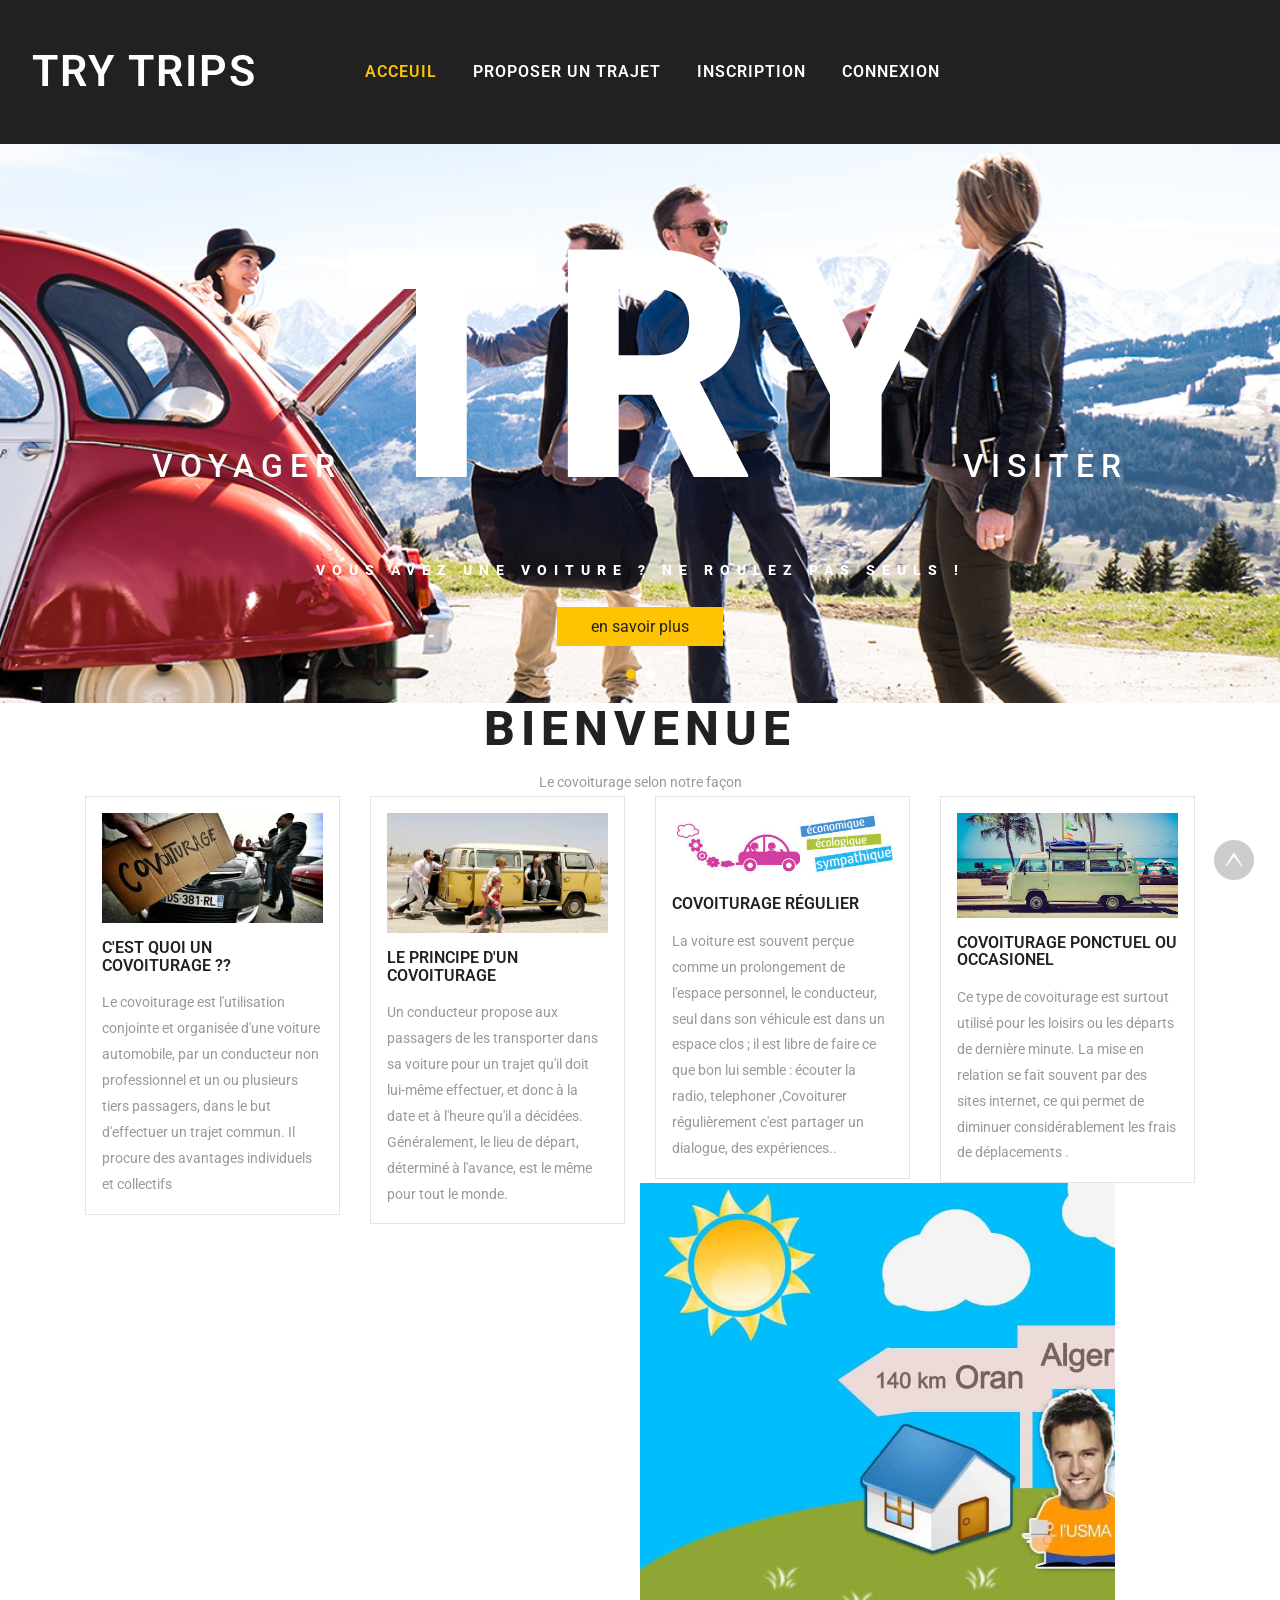
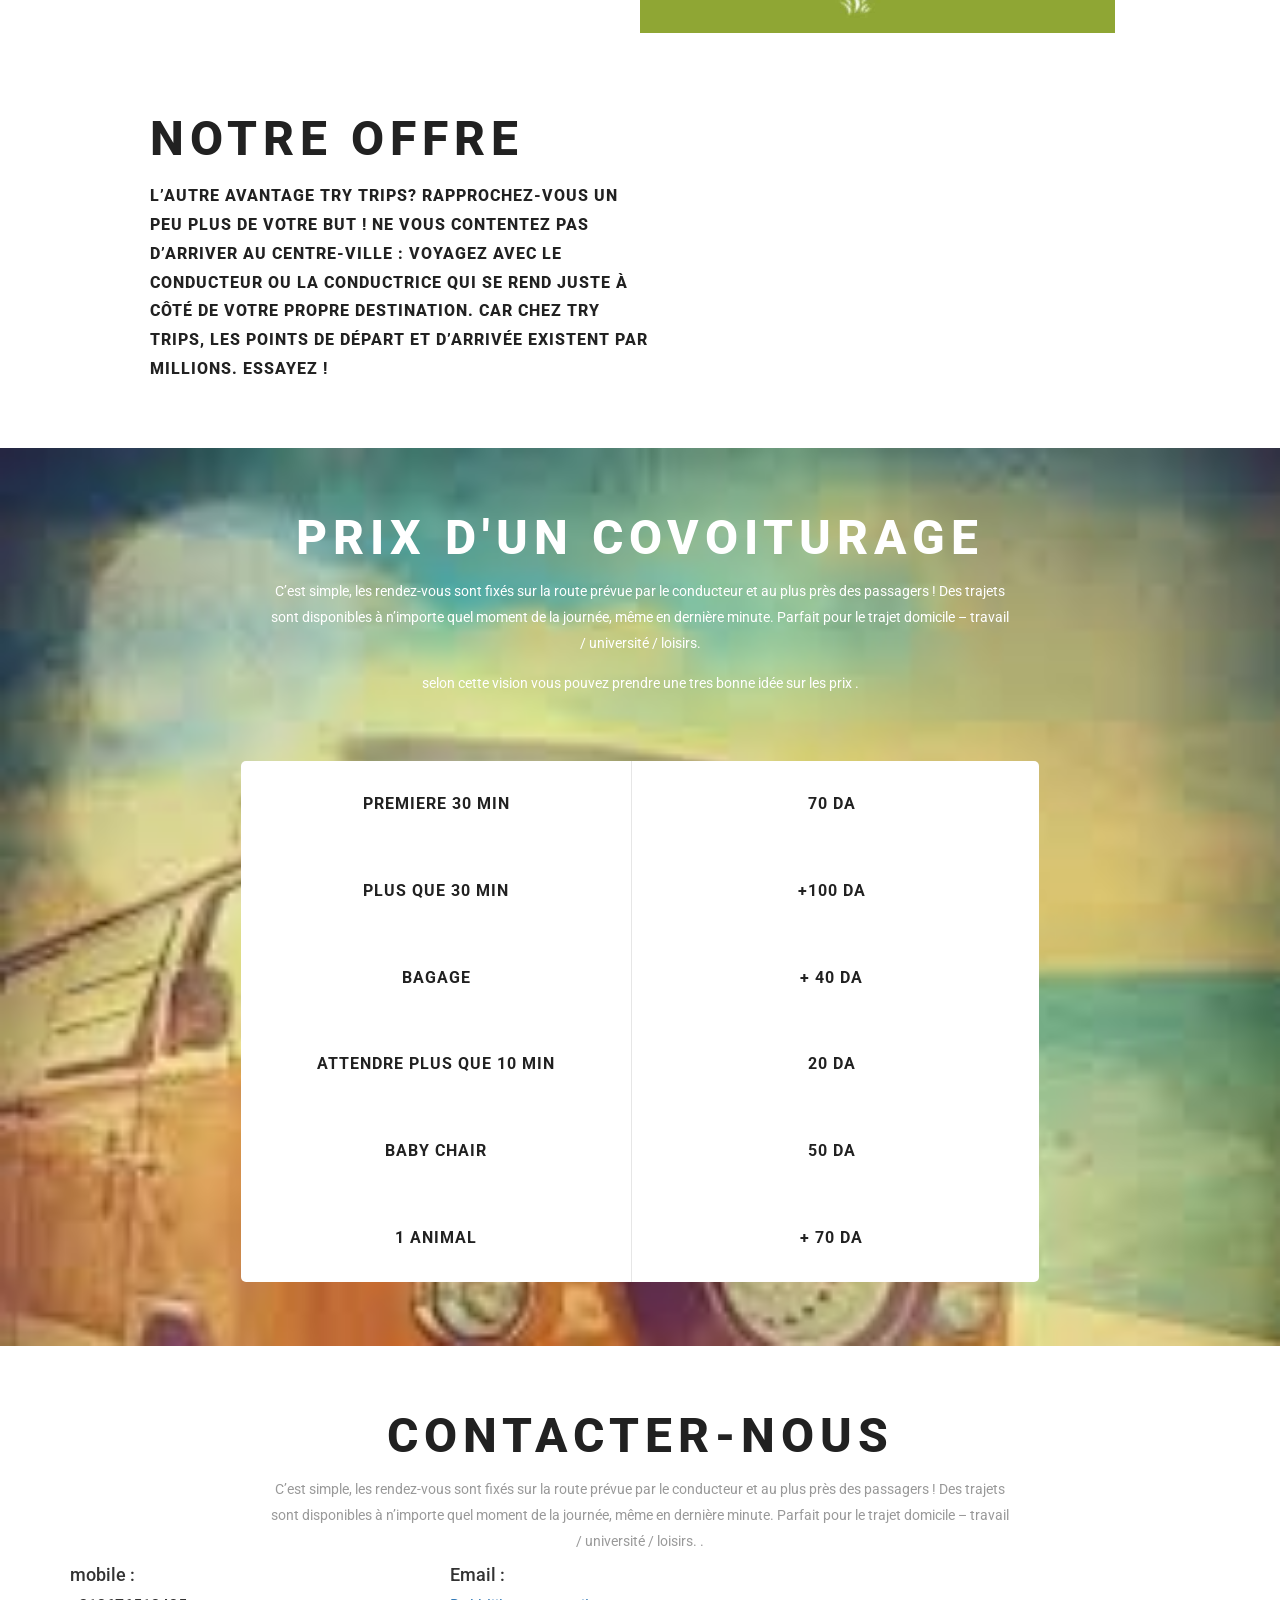
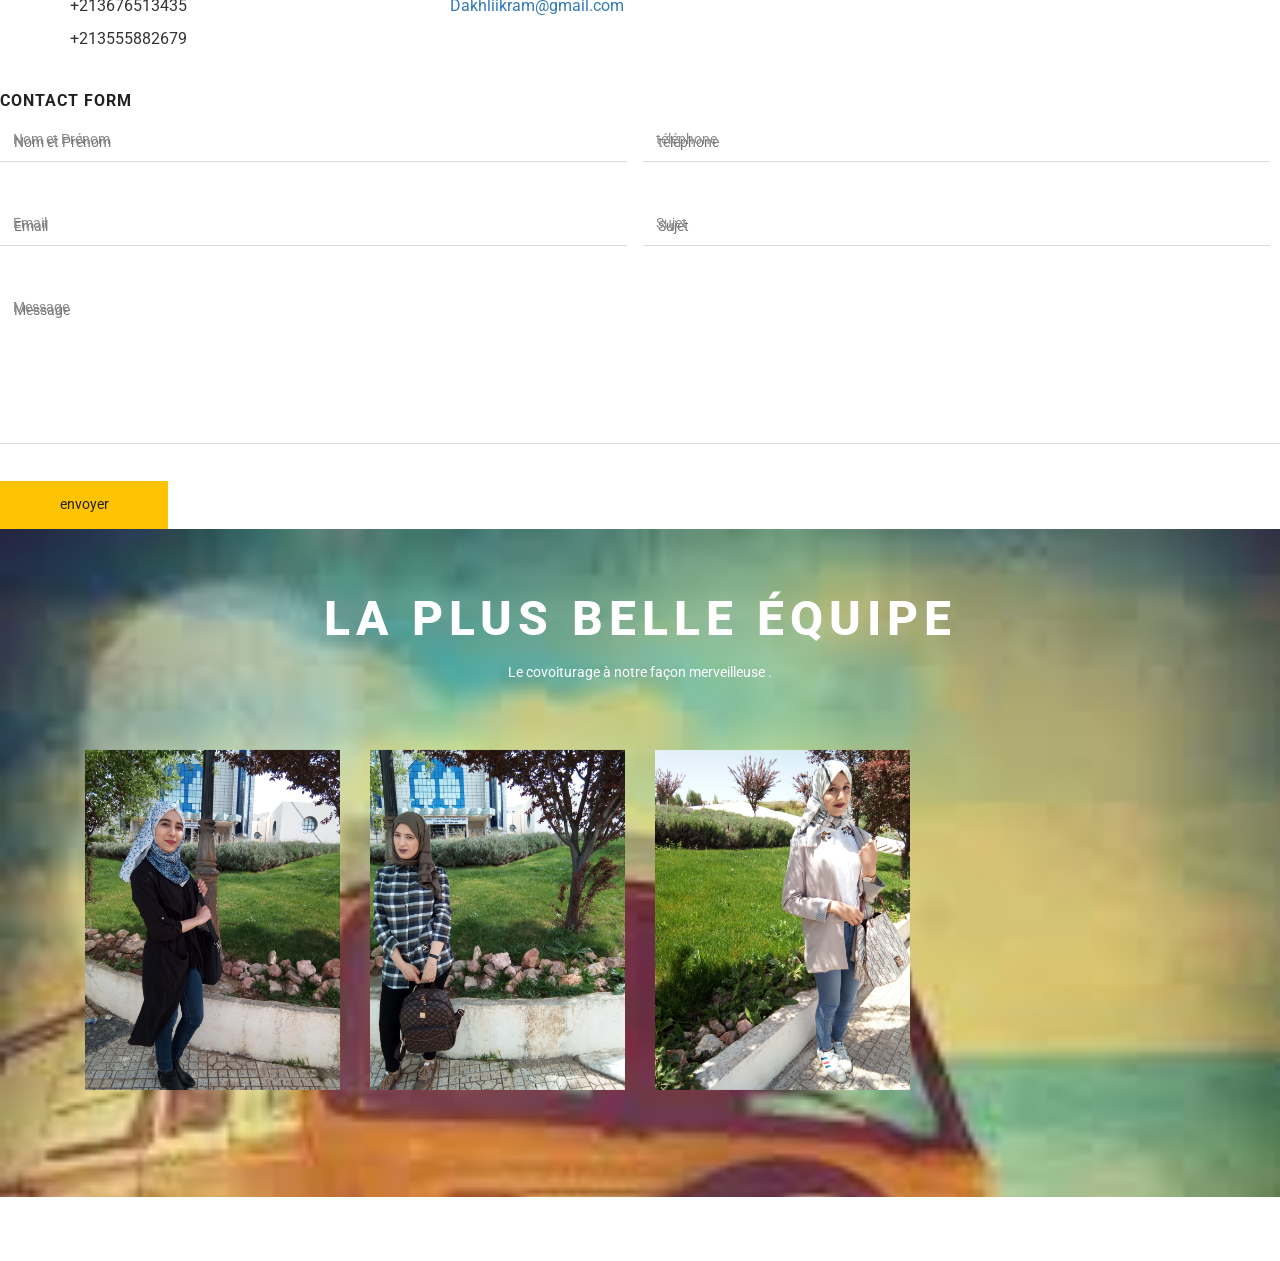
==== commit 60c4384b: "fih des erreurs" ====
--- a/WebContent/accueil/index.html
+++ b/WebContent/accueil/index.html
@@ -347,29 +347,29 @@
         <form action="#" method="post">
             <div class="fields-grid">
                 <div class="styled-input agile-styled-input-top">
-                    <input type="text" name="Full Name" required="">
+                    <input type="text" name="Full Name" placeholder="Nom et Prénom" required="">
                     <label>Nom et Prénom </label>
                     <span></span>
                 </div>
                 <div class="styled-input agile-styled-input-top">
-                    <input type="text" name="Phone" required="">
+                    <input type="text" name="Phone" placeholder="téléphone" required="">
                     <label>téléphone </label>
                     <span></span>
                 </div>
                 <div class="styled-input">
-                    <input type="email" name="Email" required="">
+                    <input type="email" name="Email" placeholder="Email" required="">
                     <label>Email</label>
                     <span></span>
                 </div>
                 <div class="styled-input">
-                    <input type="text" name="Subject" required="">
+                    <input type="text" name="Subject" placeholder="Sujet" required="">
                     <label>Sujet</label>
                     <span></span>
                 </div>
                 <div class="clearfix"></div>
             </div>
             <div class="styled-input textarea-grid">
-                <textarea name="Message" required=""></textarea>
+                <textarea name="Message" placeholder="Message" required=""></textarea>
                 <label>Message</label>
                 <span></span>
             </div>
